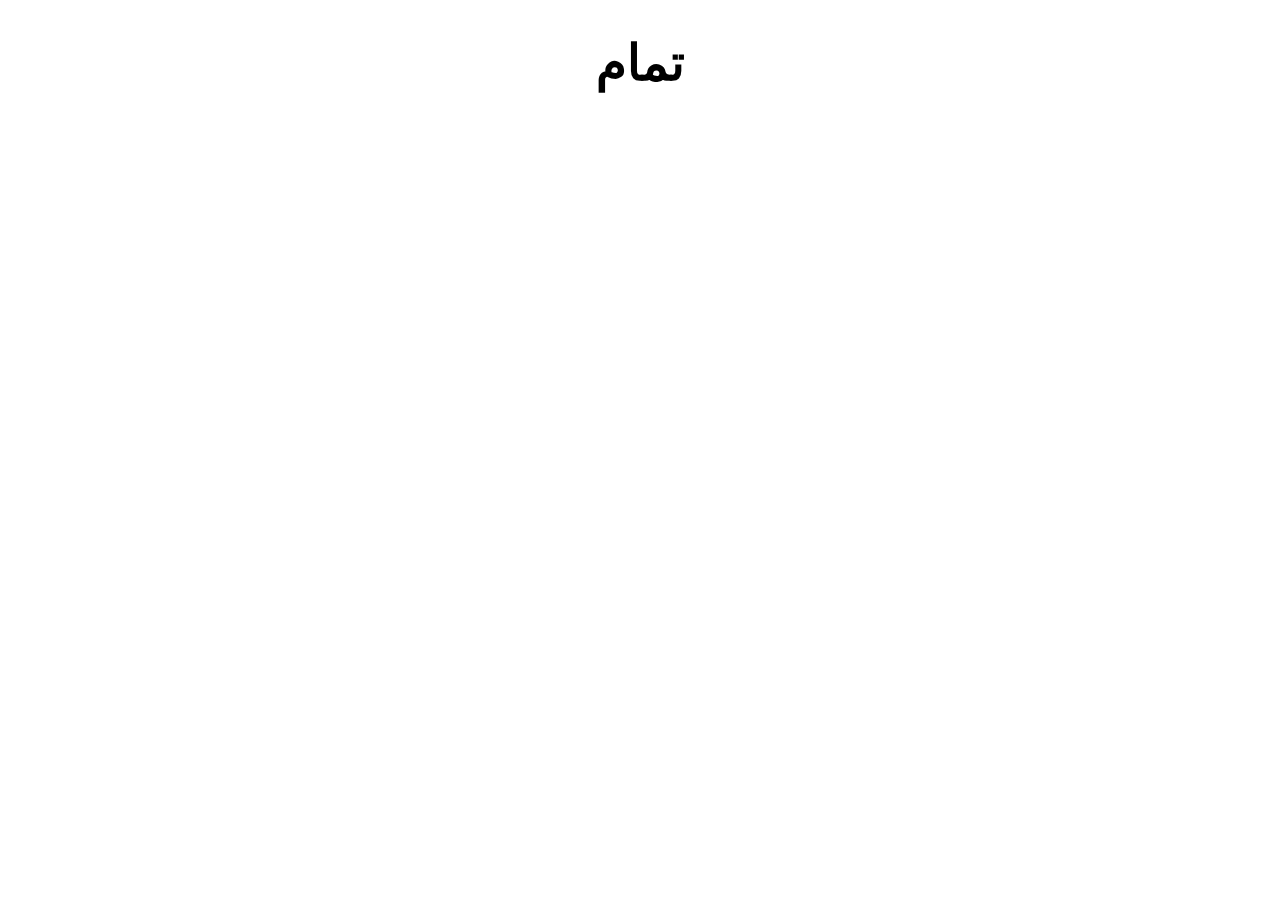
==== End.html @ e80d2f79 "Quiz App start" ====
<!doctype html>
<html lang="en">
<head>
    <meta charset="UTF-8">
    <meta name="viewport"
          content="width=device-width, user-scalable=no, initial-scale=1.0, maximum-scale=1.0, minimum-scale=1.0">
    <meta http-equiv="X-UA-Compatible" content="ie=edge">
    <title>End</title>
</head>
<body>
<h1 style="text-align: center; font-size: 50px">تمام</h1>
</body>
</html>
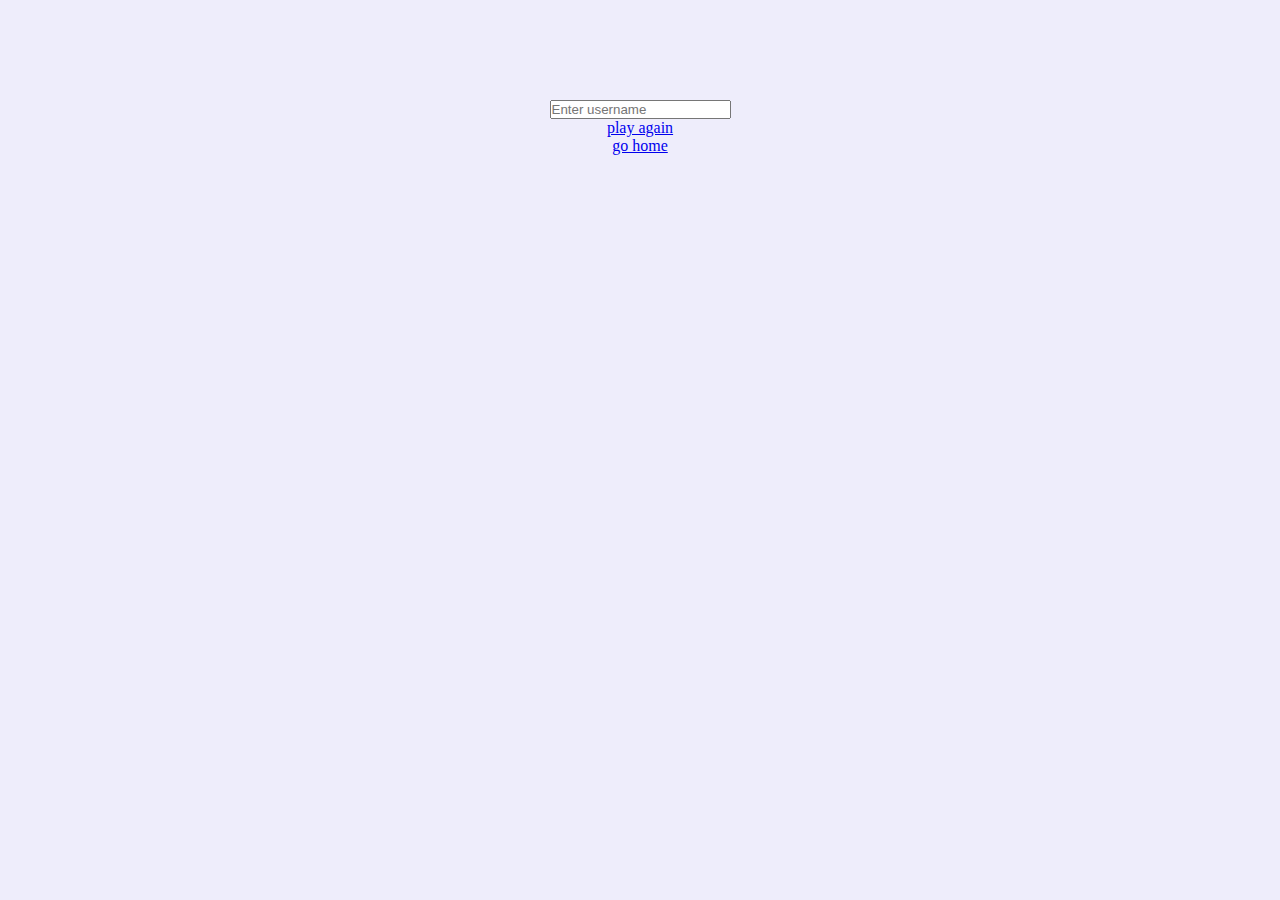
==== commit fa0029b7: "add css end" ====
--- a/End.html
+++ b/End.html
@@ -6,8 +6,13 @@
           content="width=device-width, user-scalable=no, initial-scale=1.0, maximum-scale=1.0, minimum-scale=1.0">
     <meta http-equiv="X-UA-Compatible" content="ie=edge">
     <title>End</title>
+    <link rel="stylesheet" href="css/global.css">
+    <link rel="stylesheet" href="css/game.css">
 </head>
 <body>
-<h1 style="text-align: center; font-size: 50px">تمام</h1>
+<p></p>
+<input type="text" placeholder="Enter username">
+<a href="/paly.html">play again</a>
+<a href="/index.html">go home</a>
 </body>
 </html>--- a/css/global.css
+++ b/css/global.css
@@ -0,0 +1,16 @@
+* {
+    padding: 0;
+    margin: 0;
+    box-sizing: border-box;
+
+}
+
+body {
+    max-width: 1000px;
+    margin: auto;
+    background-color: #eeedfb;
+    display: flex;
+    flex-direction: column;
+    align-items: center;
+    padding-top: 100px;
+}--- a/css/game.css
+++ b/css/game.css
@@ -0,0 +1,119 @@
+#loader{
+    width: 100px;
+    height: 100px;
+    border: 7px solid #6757d9;
+    border-bottom-color:transparent ;
+    border-top-color:transparent ;
+    border-radius: 50%;
+    display: inline-block;
+animation: games 1.5s linear infinite;
+}
+@keyframes games {
+    0%{
+transform: rotate(0deg);
+    }
+    100%{
+transform: rotate(360deg);
+    }
+
+}
+
+#container{
+    display: none;
+    width: 700px;
+}
+.header{
+    display: flex;
+    justify-content: space-between;
+    margin-bottom: 50px;
+}
+.header div{
+    display: flex;
+    align-items: center;
+}
+.header p{
+    color: #6757d9;
+    font-size:1.5rem;
+    font-weight: 600;
+    margin-right: 10px;
+}
+header span{
+    display: inline-block;
+    background-color: #fff;
+    width: 25px;
+    height: 25px;
+    line-height: 25px;
+    text-align: center;
+    font-weight: 600;
+    font-size: 1.2rem;
+    color: #6757d9;
+    border-radius: 4px;
+}
+#question-box{
+    display: flex;
+    flex-direction: column;
+}
+h3{
+    background-color: #6757d9;
+    color: #fff;
+    padding: 20px;
+    border-radius: 20px;
+    margin: 60px 0 30px;
+}
+.answer-text{
+    background-color: #fff;
+    border: none;
+    margin-bottom: 10px;
+    font-size: 1.1rem;
+    padding: 10px 20px;
+    border-radius: 15px;
+    text-align: left;
+    cursor: pointer;
+    border: 2px solid #ffffff;
+    transition: all .3s ease-out;
+}
+.answer-text:hover{
+    background-color: #eeedfb;
+    border: 2px solid #fff;
+}
+#next-button,
+#finish-button{
+    color: #6757d9;
+    font-size: 1rem;
+    background-color: #eeedfb;
+    border: 2px solid #6757d9;
+    border-radius: 15px;
+    padding: 8px 15px;
+    margin: 20px 20px 0 0;
+    cursor: pointer;
+    transition: all 0.2s ease-out;
+}
+#next-button:hover,
+#finish-button:hover{
+    background-color: #6757d9;
+    color: #fff;
+}
+
+
+.correct{
+background-color: #5bd7bc;
+}
+.incorrect{
+background-color: #fe6681;
+}
+.correct:hover{
+background-color: #5bd7bc;;
+}
+.incorrect:hover{
+    background-color: #fe6681;
+}
+
+
+
+
+
+
+
+
+
+
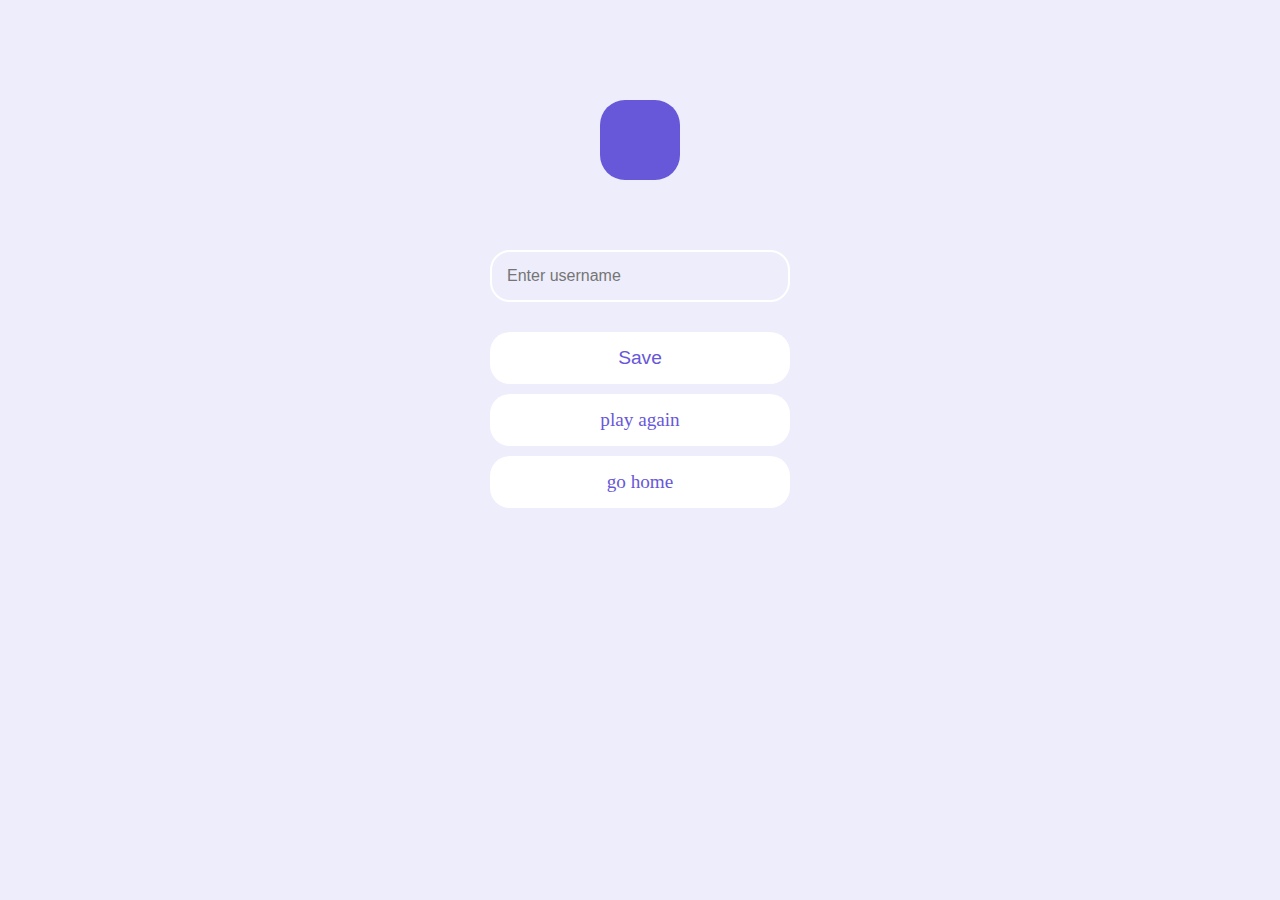
==== commit 4dcb7c3e: "end.css end" ====
--- a/End.html
+++ b/End.html
@@ -7,11 +7,12 @@
     <meta http-equiv="X-UA-Compatible" content="ie=edge">
     <title>End</title>
     <link rel="stylesheet" href="css/global.css">
-    <link rel="stylesheet" href="css/game.css">
+    <link rel="stylesheet" href="css/end.css">
 </head>
 <body>
 <p></p>
 <input type="text" placeholder="Enter username">
+<button type="button">Save</button>
 <a href="/paly.html">play again</a>
 <a href="/index.html">go home</a>
 </body>
--- a/css/end.css
+++ b/css/end.css
@@ -0,0 +1,48 @@
+p {
+    font-size: 3rem;
+    font-weight: 600;
+    background-color: #6757d9;
+    color: #eeedfb;
+    width: 80px;
+    height: 80px;
+    line-height: 80px;
+    text-align: center;
+    border-radius: 25px;
+    margin-bottom: 70px;
+}
+
+input {
+    border: 2px solid #ffffff;
+    background-color: #eeedfb;
+    padding: 15px;
+    width: 300px;
+    font-size: 1rem;
+    border-radius: 20px;
+    margin-bottom: 30px;
+    transition: all .3s linear;
+}
+
+input:focus {
+outline: none;
+    border-color: #6757d9;
+}
+
+button, a {
+background-color: white;
+    border: none;
+    border-radius: 20px;
+    width: 300px;
+    padding: 15px;
+    margin-bottom: 10px;
+    font-size: 1.2rem;
+    text-align: center;
+    text-decoration: none;
+    color: #6757d9;
+    cursor: pointer;
+}
+
+button:hover,
+a:hover {
+background-color: #6757d9;
+    color: white;
+}